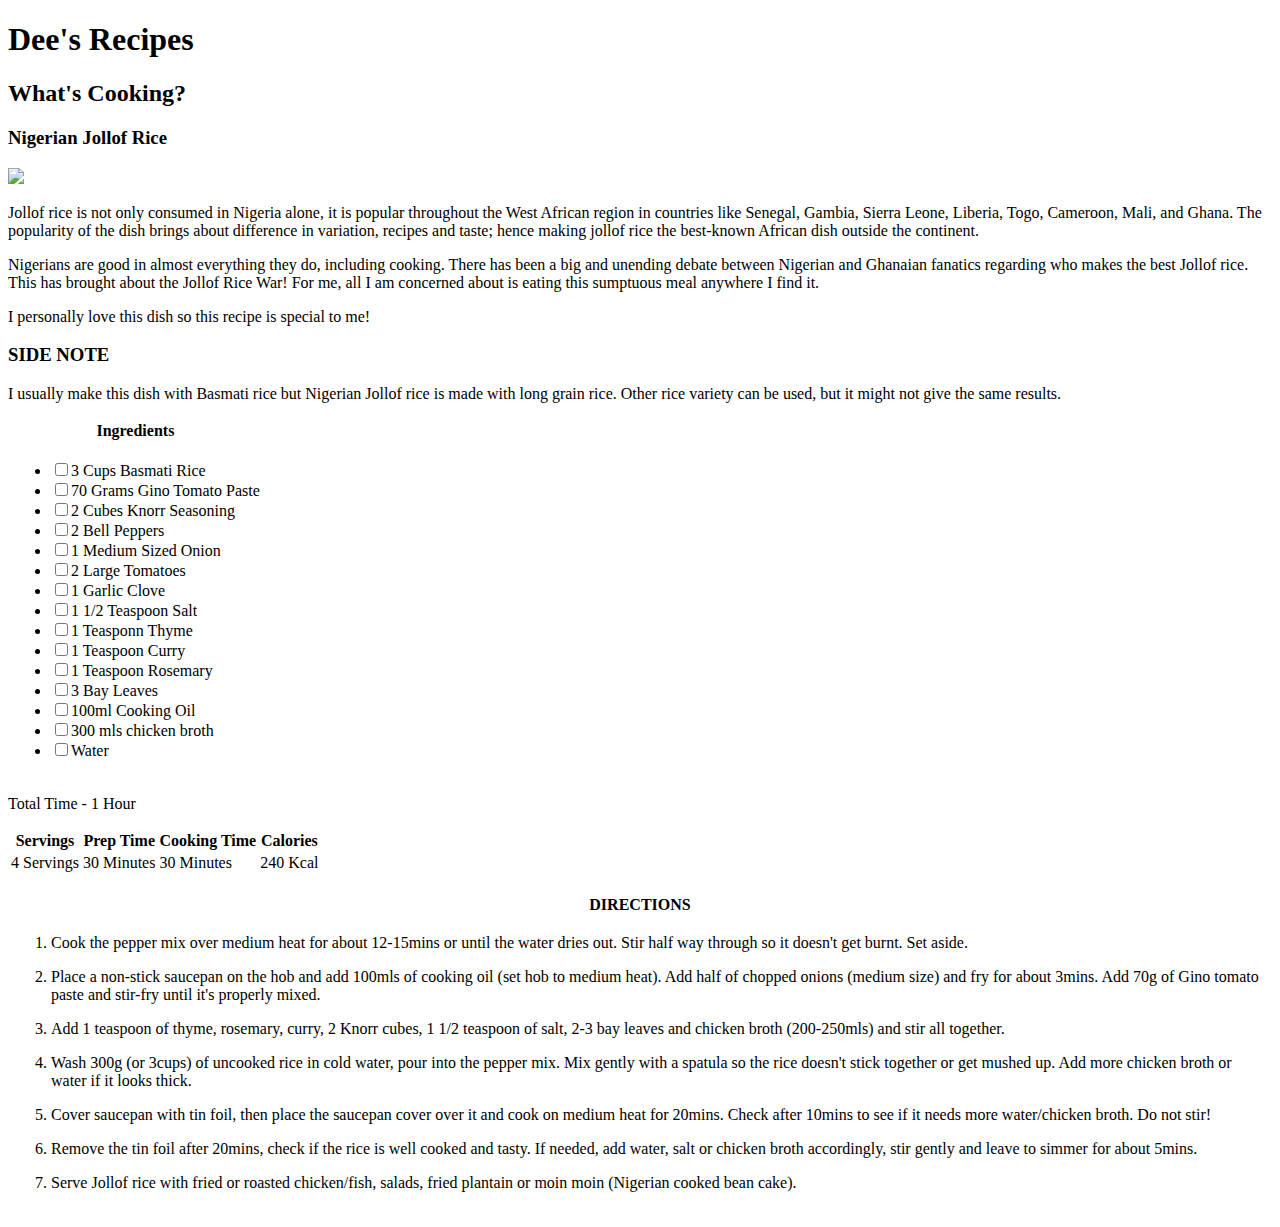
==== DeesRecipes.html @ d3ed220c "Create DeesRecipes.html" ====
<!doctype html>
<html>
<head>
<title>Dee's Recipes</title>
<link rel="stylesheet" type="text/css" href="style.css">
<link rel="preconnect" href="https://fonts.googleapis.com"> 
<link rel="preconnect" href="https://fonts.gstatic.com" crossorigin> 
<link href="https://fonts.googleapis.com/css2?family=Comforter+Brush&family=Fuzzy+Bubbles&family=Poppins:wght@300&family=Reem+Kufi+Ink&family=Roboto:ital,wght@1,100&display=swap" rel="stylesheet">
</head>
<body>
<h1>Dee's Recipes</h1>
<h2>What's Cooking?</h2>
<h3>Nigerian Jollof Rice</h3>


<div class="row">
	<div class="column">
<img src= "jollof-rice.jpeg.webp" width= "500" />
</div>
<div class="column">
<div id="transparentbk">
<p id="special">Jollof rice is not only consumed in Nigeria alone, it is popular throughout the West African region in countries like Senegal, Gambia, Sierra Leone, Liberia, Togo, Cameroon, Mali, and Ghana. The popularity of the dish brings about difference in variation, recipes and taste; hence making jollof rice the best-known African dish outside the continent. </p>
</div>
</div>
<p id="special">Nigerians are good in almost everything they do, including cooking. There has been a big and unending debate between Nigerian and Ghanaian fanatics regarding who makes the best Jollof rice. This has brought about the Jollof Rice War! For me, all I am concerned about is eating this sumptuous meal anywhere I find it.</p>

<p class="highlighted">I personally love this dish so this recipe is special to me!</p>

</div>
<div id="purplebk">
	<h3>SIDE NOTE</h3>
<p>I usually make this dish with Basmati rice but Nigerian Jollof rice is made with long grain rice. Other rice variety can be used, but it might not give the same results.</p>
</div>

<table id="content">
  <tr>
    <th>Ingredients</th>
  </tr>
  <tr>
    <td>
<ul>
<li>
<input type="checkbox">3 Cups Basmati Rice<br>
</li>
<li>
<input type="checkbox">70 Grams Gino Tomato Paste <br>
</li>
<li>
<input type="checkbox">2 Cubes Knorr Seasoning <br>
</li>
<li>
<input type="checkbox">2 Bell Peppers <br>
</li>
<li>
<input type="checkbox">1 Medium Sized Onion <br>
</li>
<li>
<input type="checkbox">2 Large Tomatoes <br>
</li>
<li>
<input type="checkbox">1 Garlic Clove <br>
</li>
<li>
<input type="checkbox">1 1/2 Teaspoon Salt <br>
</li>
<li>
<input type="checkbox">1 Teasponn Thyme <br>
</li>
<li>
<input type="checkbox">1 Teaspoon Curry <br>
</li>
<li>
<input type="checkbox">1 Teaspoon Rosemary <br>
</li>
<li>
<input type="checkbox">3 Bay Leaves <br>
</li>
<li>
<input type="checkbox">100ml Cooking Oil <br>
</li>
<li>
<input type="checkbox">300 mls chicken broth <br>
</li>
<li>
<input type="checkbox">Water <br>
</li>
</ul>
</td>
</tr>
</table>

<table id="content">
  <tr>
    <th>Servings</th>
    <th>Prep Time</th> 
    <th>Cooking Time</th>
    <th>Calories</th>
  </tr>
  <tr>
    <td>4 Servings</td>
    <td>30 Minutes</td> 
    <td>30 Minutes</td>
    <td>240 Kcal</td>
  </tr>
  <tr>
  
  <p id="special"> Total Time - 1 Hour</p>
 
  </tr>
</table>
<p>

<table id="process">
	<tr>
		<th>DIRECTIONS</th>
	</tr>
	<tr>
		<td>
			<ol>
				<p> 
					<li>Cook the pepper mix over medium heat for about 12-15mins or until the water dries out. Stir half way through so it doesn't get burnt. Set aside.</li> </p>
				<p>
					<li>Place a non-stick saucepan on the hob and add 100mls of cooking oil (set hob to medium heat). Add half of chopped onions (medium size) and fry for about 3mins. Add 70g of Gino tomato paste and stir-fry until it's properly mixed.</li> 
				</p>
				<p>
					<li>Add 1 teaspoon of thyme, rosemary, curry, 2 Knorr cubes, 1 1/2 teaspoon of salt, 2-3 bay leaves and chicken broth (200-250mls) and stir all together.</li> 
				</p>
				<p>
					<li>Wash 300g (or 3cups) of uncooked rice in cold water, pour into the pepper mix. Mix gently with a spatula so the rice doesn't stick together or get mushed up. Add more chicken broth or water if it looks thick.</li> </p>
				<p>
					<li>Cover saucepan with tin foil, then place the saucepan cover over it and cook on medium heat for 20mins. Check after 10mins to see if it needs more water/chicken broth. Do not stir!</li> 
				</p>
				<p>
					<li>Remove the tin foil after 20mins, check if the rice is well cooked and tasty. If needed, add water, salt or chicken broth accordingly, stir gently and leave to simmer for about 5mins.</li>
				</p>
				<p>
					<li>Serve Jollof rice with fried or roasted chicken/fish, salads, fried plantain or moin moin (Nigerian cooked bean cake).</li>
				</p>

			</ol>
		</td>
	</tr>
</table>
</p>




</body>
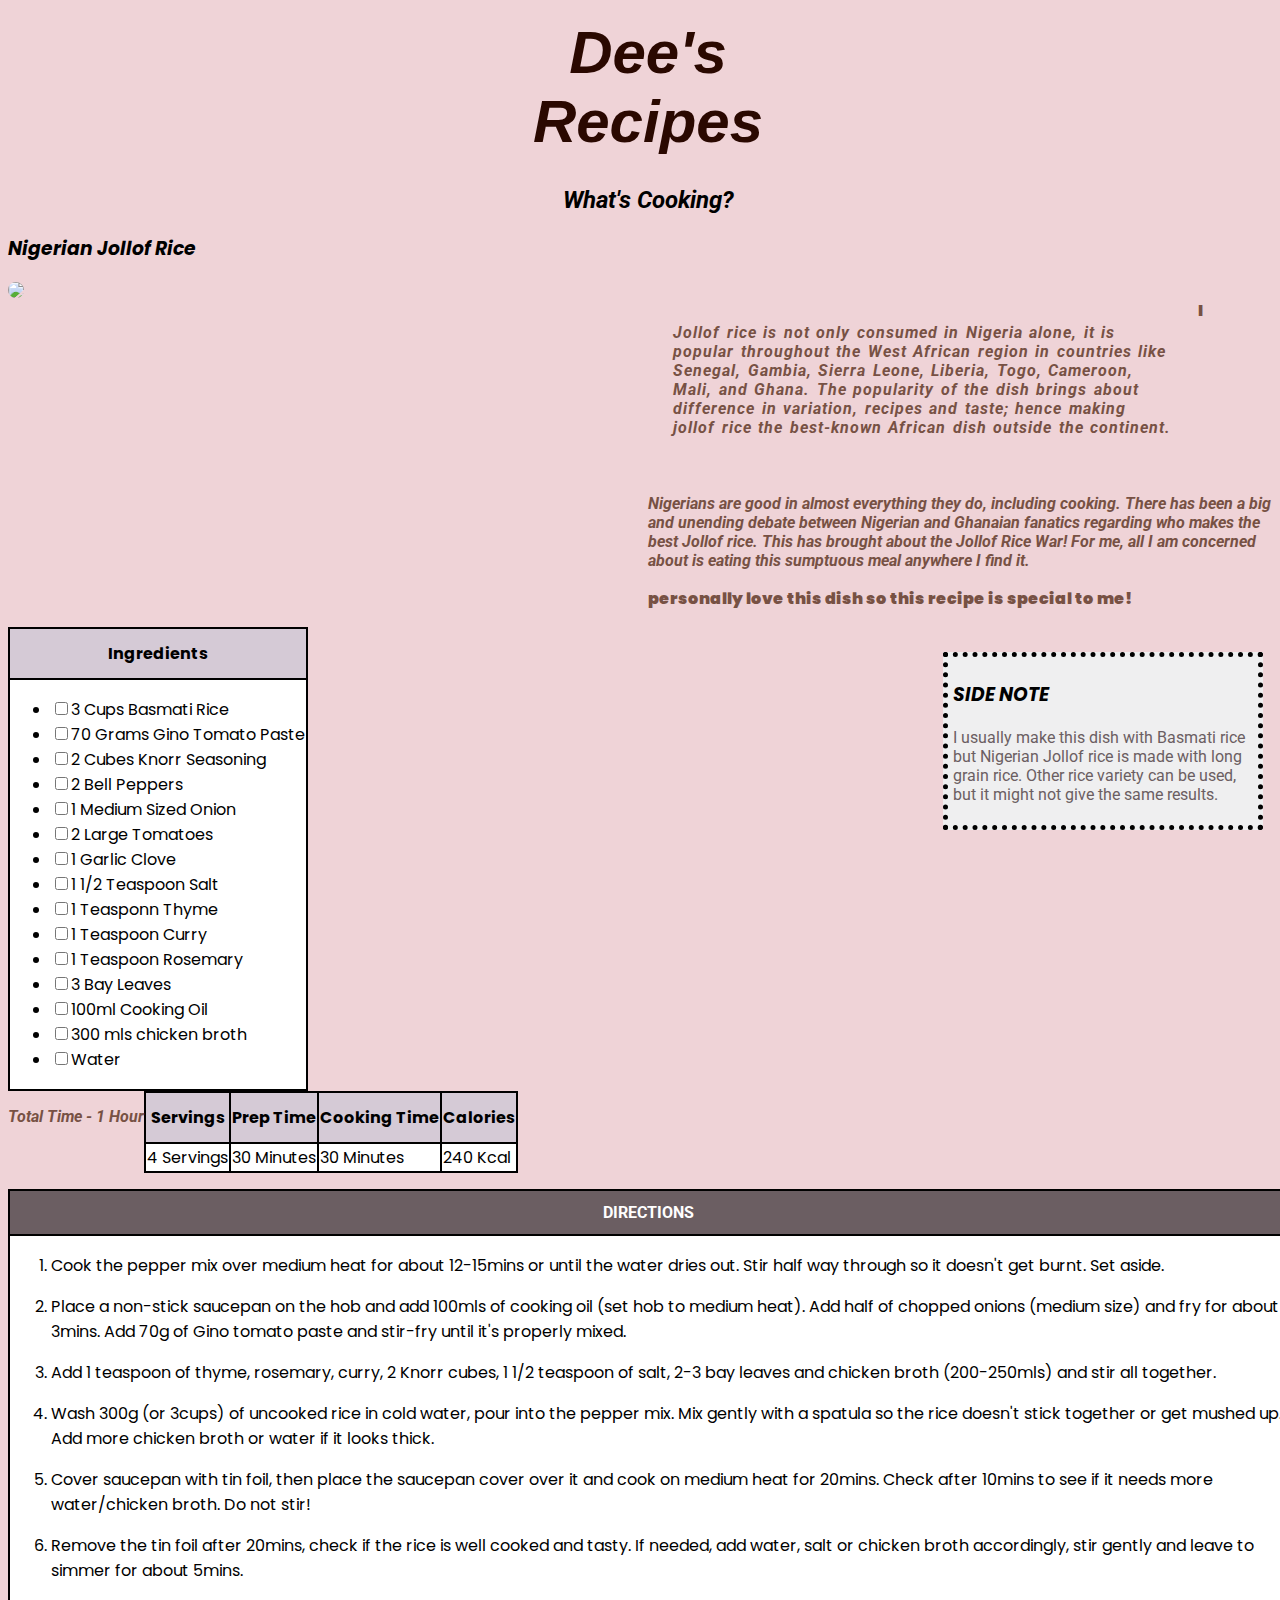
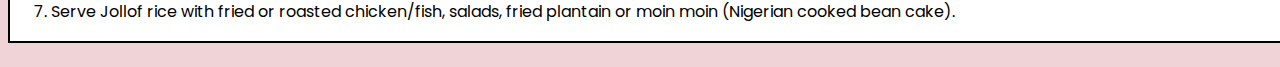
==== commit 04cdb93b: "Update DeesRecipes.html" ====
--- a/DeesRecipes.html
+++ b/DeesRecipes.html
@@ -21,7 +21,7 @@
 <div id="transparentbk">
 <p id="special">Jollof rice is not only consumed in Nigeria alone, it is popular throughout the West African region in countries like Senegal, Gambia, Sierra Leone, Liberia, Togo, Cameroon, Mali, and Ghana. The popularity of the dish brings about difference in variation, recipes and taste; hence making jollof rice the best-known African dish outside the continent. </p>
 </div>
-</div>
+
 <p id="special">Nigerians are good in almost everything they do, including cooking. There has been a big and unending debate between Nigerian and Ghanaian fanatics regarding who makes the best Jollof rice. This has brought about the Jollof Rice War! For me, all I am concerned about is eating this sumptuous meal anywhere I find it.</p>
 
 <p class="highlighted">I personally love this dish so this recipe is special to me!</p>
--- a/style.css
+++ b/style.css
@@ -0,0 +1,109 @@
+body {background: #EFD3D7;
+
+width: 100%;}
+
+h1 {text-align: center;
+color: #2A0800;
+font-style: italic;
+background: transparent;
+font-size: 60px;
+padding: 10px;
+width: 30%;
+margin: auto;
+font-family: 'Verdana', sans-serif;
+
+}
+
+h2 {text-align: center;
+    font-family: 'Roboto', sans-serif;
+    font-style: italic;}
+
+h3 {text-align: left;
+   font-family: 'Poppins', sans-serif;
+    font-style: italic;}    
+
+p {font-family: 'Roboto', sans-serif;
+    color: #6B5E62;
+
+}
+
+img {
+border: 1px;
+    border-radius: 20px;
+}
+
+#special { 
+color:#775144;
+background:transparent;
+font-weight: bold;
+font-style: italic;
+float: left;
+}
+
+.highlighted{
+    color: #775144;
+    font-family: 'Poppins', sans-serif;
+    font-size: 12;
+    font-weight: 900;
+}
+
+.column {
+  float: left;
+  width: 50%;
+}
+
+/* Clear floats after the columns */
+.row:after {
+  content: "";
+  display: table;
+  clear: both;
+}
+#transparentbk{
+     position: static;
+    letter-spacing: 1px;
+    word-spacing: 1.5px;
+    text-align: left;
+    float: left;
+    background-color: transparent;
+    width:500px;
+    border: 2px ;
+    padding: 5px;
+    margin: 20px;
+}
+
+#purplebk{
+    background-color: #EFEFF0;
+    width:300px;
+    float: right;
+    border: 5px dotted black;
+    padding: 5px;
+    margin: 25px;
+}
+
+#content th {
+    padding-top: 12px;
+    padding-bottom: 12px;
+    text-align: center;
+    background-color: #D5CAD6;
+    color: black;
+}
+
+#process th { 
+    font-family: 'Roboto', sans-serif;
+    border: 5px black;
+    padding-top: 12px;
+    padding-bottom: 12px;
+    text-align: center;
+    background-color: #6B5E62;
+    color: white;
+}
+
+table, th, td {
+    background-color: white;
+
+
+    font-family: 'Poppins', sans-serif;
+    text-align:justify-all;
+    border-collapse: collapse;
+  border: 2px solid;
+}